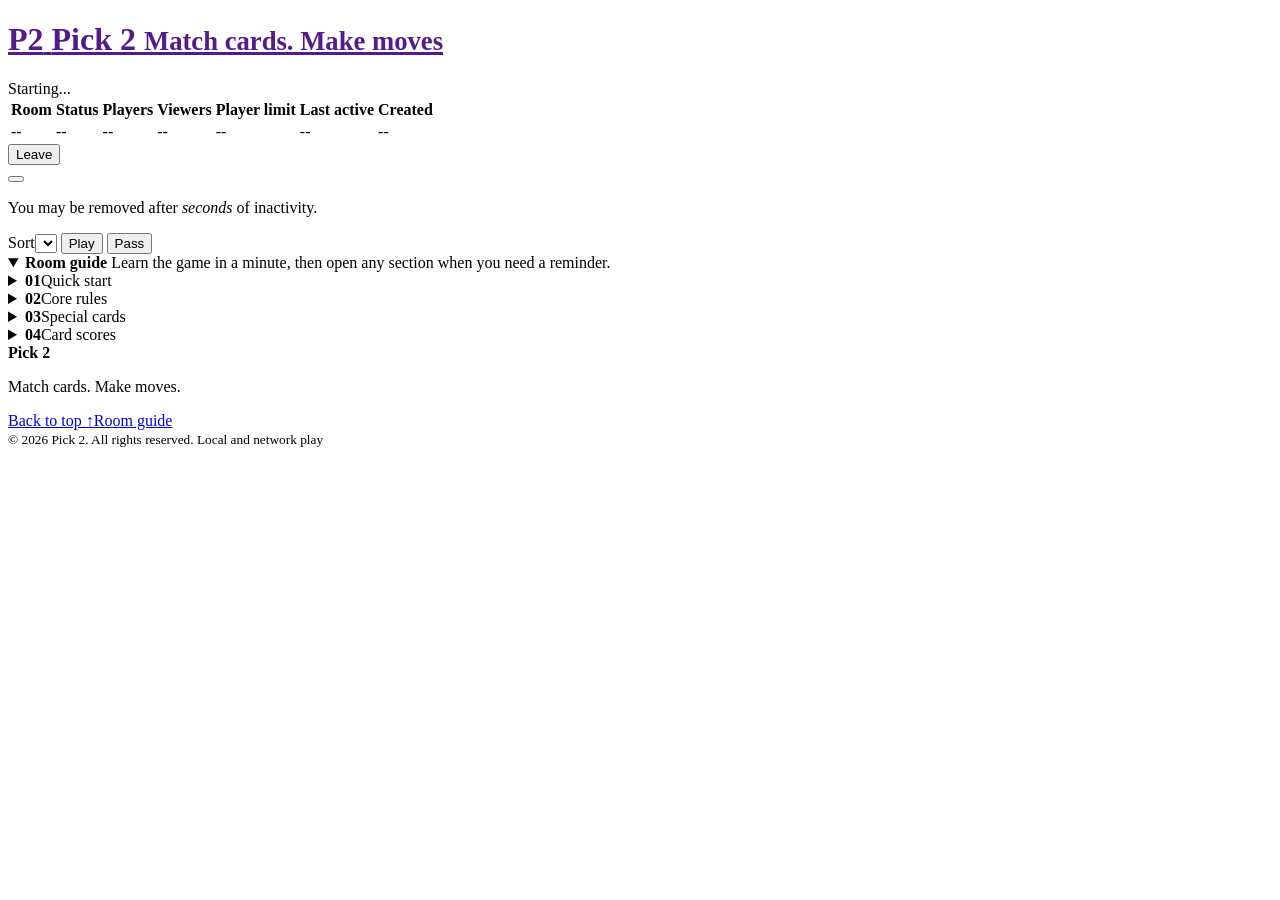
==== room.html @ 9e1d2f8a "The room page was pointing the shared template loader at the wrong directory - fixed" ====
<!doctype html>
<html lang="en">
<head>
    <meta charset="utf-8">
    <meta name="viewport" content="width=device-width, initial-scale=1, viewport-fit=cover">

    <title>Pick 2 Game</title>

    <meta name="description" content="Play Pick 2 in a Local or shared Network game.">
    <meta name="robots" content="noindex, follow">
    <meta name="pick-2-shared-root" content="./ui/">
    <meta name="pick-2-server-origin" content="">

    <link rel="stylesheet" href="ui/styles/base.css">
    <link rel="stylesheet" href="ui/styles/table.css">
    <link rel="stylesheet" href="ui/styles/room.css">
    <link rel="stylesheet" href="ui/styles/playing-card.css">
    <link rel="stylesheet" href="ui/styles/overlays.css">
</head>
<body data-page="room">
<main class="site-shell">
    <header id="app-header">
        <h1>
            <a id="app-home-link" href="" aria-label="Pick 2 Home">
                <span class="brand-mark">P2</span>
                <span class="brand-copy">
                    Pick 2
                    <small>Match cards. Make moves</small>
                </span>
            </a>
        </h1>
        <aside id="connection-status" data-status="connecting" aria-live="polite">
            <span id="connection-status-label">Starting...</span>
        </aside>
    </header>

    <section id="room-view" aria-label="Room">
        <header id="room-header">
            <div class="table-container">
                <table id="info-table">
                    <thead>
                    <tr>
                        <th scope="col">Room</th>
                        <th scope="col">Status</th>
                        <th scope="col">Players</th>
                        <th scope="col">Viewers</th>
                        <th scope="col">Player limit</th>
                        <th scope="col">Last active</th>
                        <th scope="col">Created</th>
                    </tr>
                    </thead>
                    <tbody id="info-table-body">
                    <tr class="placeholder-row" aria-label="Room details loading">
                        <td>--</td><td>--</td><td>--</td><td>--</td><td>--</td><td>--</td><td>--</td>
                    </tr>
                    </tbody>
                </table>
            </div>
            <nav id="room-actions" aria-label="Room controls">
                <button id="leave-button">Leave</button>
                <button id="join-button" hidden>Join</button>
                <button id="invite-button" hidden>Invite</button>
            </nav>
        </header>
        <article id="play-area" aria-label="Room table" data-status="waiting" data-is-player-view="false">
            <div id="opponent-list" role="list" aria-label="Other players"></div>
            <div class="playing-card-area" id="discard-pile" title="Discard pile" data-is-drag-over="false"></div>
            <div id="player-area" data-is-turn-owner="false" data-is-winner="false">
                <header id="player-summary" aria-live="polite" aria-atomic="true">
                    <span id="player-status"></span>
                    <span data-card-count="0"></span>
                </header>
                <div class="playing-card-area" id="player-hand" title="Your cards">
                    <button id="card-draw-button" aria-label="Draw card"><span data-draw-allowance="0"></span></button>
                </div>
                <p id="player-idle-warning">You may be removed after <em data-idle-seconds="30">seconds</em> of inactivity.</p>
                <footer role="group" id="player-actions">
                    <label id="card-sort-control"><span>Sort</span><select id="card-sort-key-select"></select></label>
                    <button id="play-button">Play</button>
                    <button id="turn-pass-button">Pass</button>
                </footer>
            </div>
        </article>
    </section>

    <details id="guide-section" open>
        <summary id="guide-header">
            <b>Room guide</b>
            <span>Learn the game in a minute, then open any section when you need a reminder.</span>
        </summary>
        <div>
            <details>
                <summary><b>01</b><span>Quick start</span></summary>
                <div>
                    <article><b>Open a game</b><span>Create a Local game or view an available Network game.</span></article>
                    <article><b>Play the game</b><span>Select <em>Play</em>. Everyone receives seven cards.</span></article>
                    <article><b>Take your turn</b><span>Drag a card to the discard pile, draw when needed, or pass after drawing.</span></article>
                    <article><b>Use your cards</b><span>Select a card to flip it. Sort your hand locally until you move.</span></article>
                </div>
            </details>
            <details>
                <summary><b>02</b><span>Core rules</span></summary>
                <div>
                    <article><b>Match the discard</b><span>Play the same suit or value as the top discard. Wild cards play at any time.</span></article>
                    <article><b>Draw and pass</b><span>Draw your allowed cards. You may still play afterward; otherwise select <em>Pass</em>.</span></article>
                    <article><b>Finish the game</b><span>Play your final card, or the seven of hearts, to end the game.</span></article>
                    <article><b>Lowest score wins</b><span>The player with the lowest remaining hand score wins.</span></article>
                </div>
            </details>
            <details>
                <summary><b>03</b><span>Special cards</span></summary>
                <div>
                    <article><b>Eight</b><span>Skips the next player.</span><div class="playing-card-area" id="eights"></div></article>
                    <article><b>Jack</b><span>Reverses direction with three or more players.</span><div class="playing-card-area" id="jacks"></div></article>
                    <article><b>Ace</b><span>Choose the next suit. The ace of spades is the exception.</span><div class="playing-card-area" id="aces-except-spades"></div></article>
                    <article><b>Two</b><span>Stacks or adds a two-card draw penalty.</span><div class="playing-card-area" id="twos"></div></article>
                    <article><b>Joker</b><span>Stacks or adds a four-card draw penalty.</span><div class="playing-card-area" id="jokers"></div></article>
                    <article><b>Ace of spades</b><span>Plays on any card and blocks a draw penalty.</span><div class="playing-card-area" id="ace-of-spades"></div></article>
                    <article><b>Seven of hearts</b><span>Ends the game immediately and triggers scoring.</span><div class="playing-card-area" id="seven-of-hearts"></div></article>
                </div>
            </details>
            <details>
                <summary><b>04</b><span>Card scores</span></summary>
                <div id="scores-tables">
                    <table>
                        <thead><tr><th scope="col">Cards</th><th scope="col">Points</th></tr></thead>
                        <tbody>
                        <tr><td>3–10, except seven of hearts</td><td>Face value</td></tr>
                        <tr><td>Jack</td><td data-card-value="j" data-card-suit="clubs">11</td></tr>
                        <tr><td>Queen</td><td data-card-value="q" data-card-suit="clubs">12</td></tr>
                        <tr><td>King</td><td data-card-value="k" data-card-suit="clubs">13</td></tr>
                        <tr><td>Ace, except spades</td><td data-card-value="a" data-card-suit="hearts">14</td></tr>
                        </tbody>
                    </table>
                    <table>
                        <thead><tr><th scope="col">Cards</th><th scope="col">Points</th></tr></thead>
                        <tbody>
                        <tr><td>Two</td><td data-card-value="2" data-card-suit="clubs">20</td></tr>
                        <tr><td>Seven of hearts</td><td data-card-value="7" data-card-suit="hearts">30</td></tr>
                        <tr><td>Joker</td><td data-card-value="joker" data-card-suit="red">40</td></tr>
                        <tr><td>Ace of spades</td><td data-card-value="a" data-card-suit="spades">50</td></tr>
                        </tbody>
                    </table>
                </div>
            </details>
        </div>
    </details>

    <footer id="app-footer">
        <div id="app-footer-brand">
            <strong>Pick 2</strong>
            <p>Match cards. Make moves.</p>
        </div>
        <nav id="app-footer-navigation" aria-label="Footer navigation">
            <a href="#app-header">Back to top ↑</a><a href="#guide-section">Room guide</a>
        </nav>
        <small id="app-footer-note">
            <span>© <time id="copyright-year" datetime="2026">2026</time> Pick 2. All rights reserved.</span>
            <span>Local and network play</span>
        </small>
    </footer>
</main>

<!-- dialogs -->

<aside id="alert-dialog" class="dialog-overlay" data-status="info" aria-labelledby="alert-title" aria-describedby="alert-message" hidden>
    <div class="dialog-panel">
        <header>
            <i id="alert-icon" data-icon="info" aria-hidden="true"></i>
            <h1 id="alert-title"></h1>
        </header>
        <section id="alert-message"></section>
        <button id="alert-ok-button">OK</button>
    </div>
</aside>

<aside id="countdown-dialog" class="dialog-overlay" aria-labelledby="countdown-title" aria-describedby="countdown-description" hidden>
    <div class="dialog-panel">
        <header>
            <h1 id="countdown-title">Get ready</h1>
            <p id="countdown-description">Game Starting...</p>
        </header>
        <section id="countdown-value" aria-live="polite">5</section>
        <button id="countdown-ok-button">OK</button>
    </div>
</aside>

<aside id="suit-selection-dialog" class="dialog-overlay"  aria-labelledby="suit-selection-title" aria-describedby="suit-selection-description" hidden>
    <div class="dialog-panel">
        <header>
            <h1 id="suit-selection-title">Choose Suit</h1>
            <p id="suit-selection-description">Select and submit the next active suit.</p>
            <p>Cannot recall your cards? <span>Press the timeout button</span>.</p>
        </header>
        <section id="suit-selection-panel"  aria-label="Suit">
            <label data-suit="hearts"><input name="suit" type="radio" value="hearts" aria-label="Hearts"><span aria-hidden="true">♥</span></label>
            <label data-suit="diamonds"><input name="suit" type="radio" value="diamonds" aria-label="Diamonds"><span aria-hidden="true">♦</span></label>
            <label data-suit="clubs"><input name="suit" type="radio" value="clubs" aria-label="Clubs"><span aria-hidden="true">♣</span></label>
            <label data-suit="spades"><input name="suit" type="radio" value="spades" aria-label="Spades"><span aria-hidden="true">♠</span></label>
        </section>
        <footer>
            <button id="suit-selection-timeout-button">timeout</button>
            <button id="suit-selection-submit-button">Submit</button>
        </footer>
    </div>
</aside>

<aside id="results-dialog" class="dialog-overlay" aria-labelledby="results-message" hidden>
    <div class="dialog-panel dialog-panel-large">
        <header>
            <h1 id="results-message">Message</h1>
        </header>
        <section id="message-output">
            <p>Statistics for this game</p>
            <div id="stats-panel">
                <table id="player-stats-table">
                    <thead><tr><th scope="col">Player</th><th scope="col">Score</th><th scope="col">Cards</th><th scope="col">Status</th></tr></thead>
                    <tbody id="player-stats-body"></tbody>
                </table>
            </div>
            <div id="selected-player-hand" class="playing-card-area"></div>
        </section>
        <button id="results-dismiss-button">dismiss</button>
    </div>
</aside>

<script type="module" src="main.js"></script>
</body>
</html>
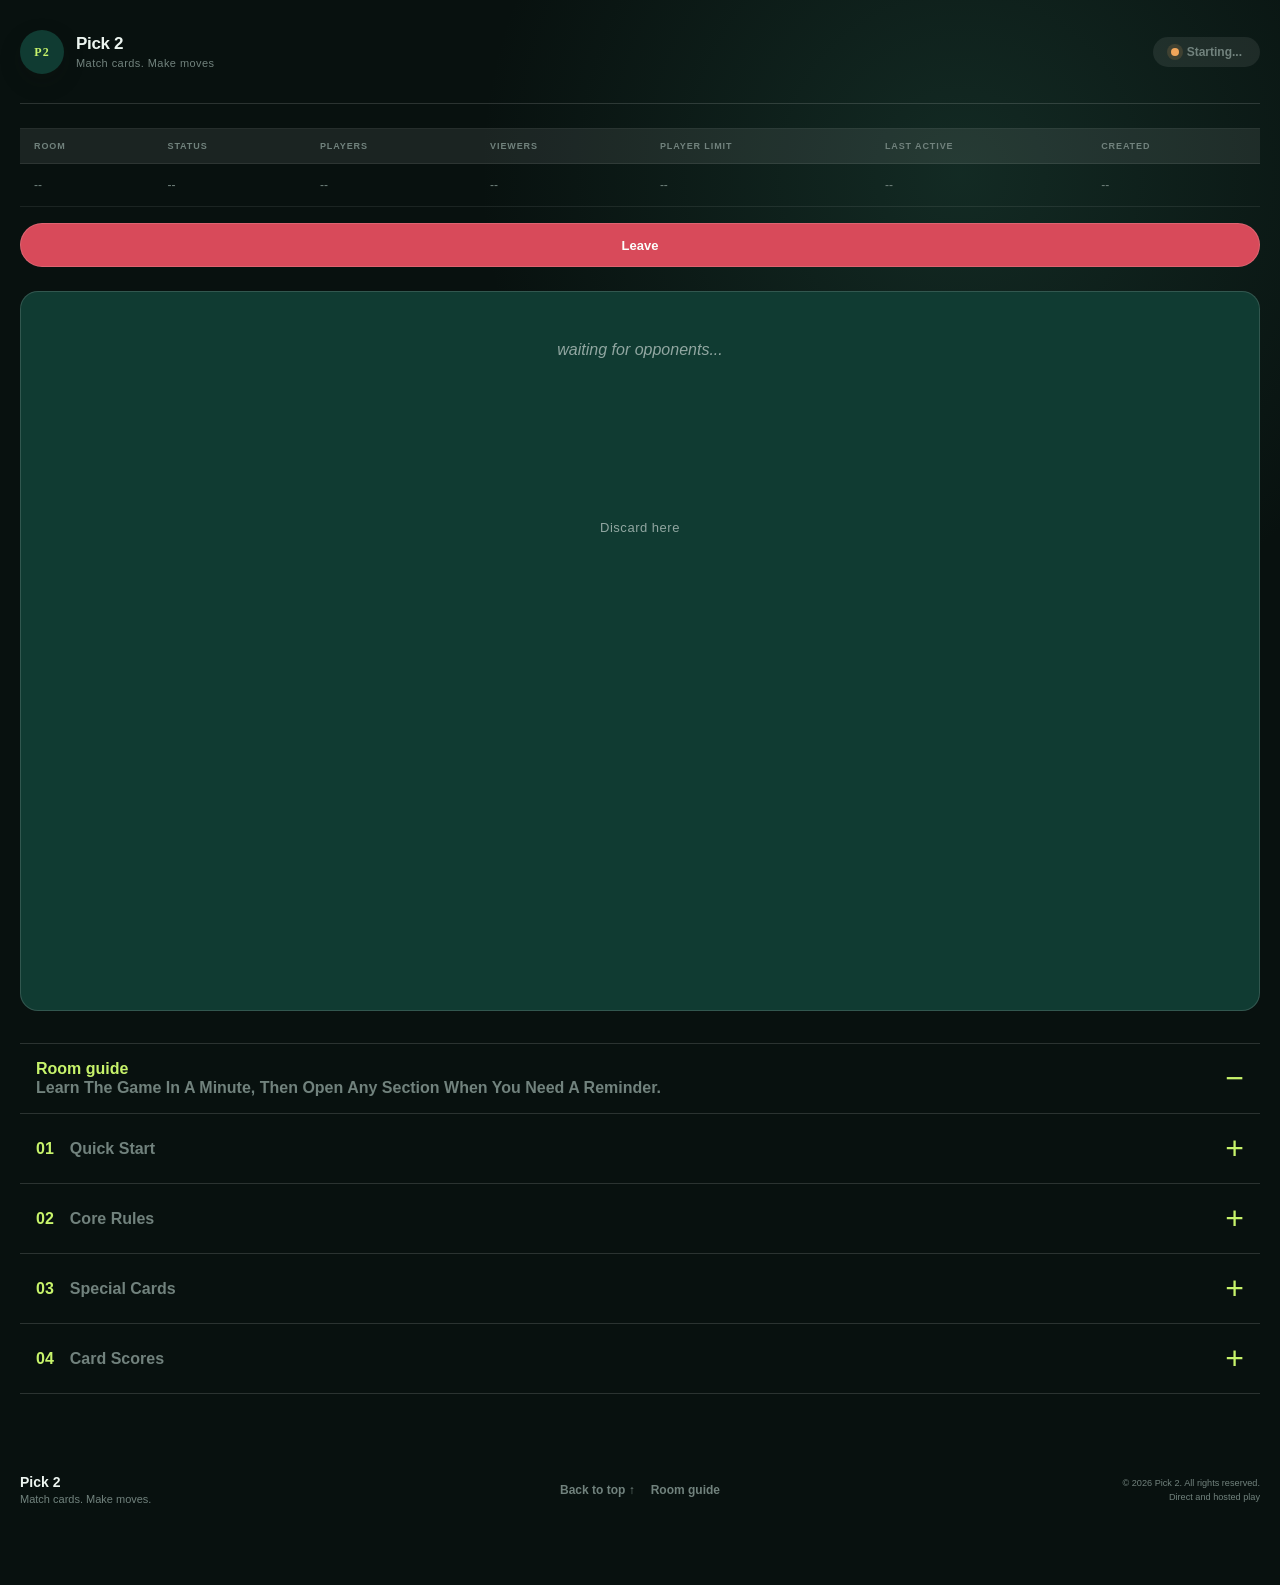
==== commit 20b775b0: "Renamed the mode contract consistently" ====
--- a/room.html
+++ b/room.html
@@ -6,9 +6,10 @@
 
     <title>Pick 2 Game</title>
 
-    <meta name="description" content="Play Pick 2 in a Local or shared Network game.">
+    <meta name="description" content="Play Pick 2 in a Direct or shared Hosted game.">
     <meta name="robots" content="noindex, follow">
     <meta name="pick-2-shared-root" content="./ui/">
+    <!-- Set to the separate Hosted server origin for GitHub Pages deployments; empty uses this page's origin. -->
     <meta name="pick-2-server-origin" content="">
 
     <link rel="stylesheet" href="ui/styles/base.css">
@@ -57,9 +58,9 @@
                 </table>
             </div>
             <nav id="room-actions" aria-label="Room controls">
-                <button id="leave-button">Leave</button>
-                <button id="join-button" hidden>Join</button>
-                <button id="invite-button" hidden>Invite</button>
+                <button id="leave-button" type="button">Leave</button>
+                <button id="join-button" type="button" hidden>Join</button>
+                <button id="invite-button" type="button" hidden>Invite</button>
             </nav>
         </header>
         <article id="play-area" aria-label="Room table" data-status="waiting" data-is-player-view="false">
@@ -92,7 +93,7 @@
             <details>
                 <summary><b>01</b><span>Quick start</span></summary>
                 <div>
-                    <article><b>Open a game</b><span>Create a Local game or view an available Network game.</span></article>
+                    <article><b>Open a game</b><span>Create a Direct game or view an available Hosted game.</span></article>
                     <article><b>Play the game</b><span>Select <em>Play</em>. Everyone receives seven cards.</span></article>
                     <article><b>Take your turn</b><span>Drag a card to the discard pile, draw when needed, or pass after drawing.</span></article>
                     <article><b>Use your cards</b><span>Select a card to flip it. Sort your hand locally until you move.</span></article>
@@ -156,7 +157,7 @@
         </nav>
         <small id="app-footer-note">
             <span>© <time id="copyright-year" datetime="2026">2026</time> Pick 2. All rights reserved.</span>
-            <span>Local and network play</span>
+            <span>Direct and hosted play</span>
         </small>
     </footer>
 </main>
@@ -166,7 +167,7 @@
 <aside id="alert-dialog" class="dialog-overlay" data-status="info" aria-labelledby="alert-title" aria-describedby="alert-message" hidden>
     <div class="dialog-panel">
         <header>
-            <i id="alert-icon" data-icon="info" aria-hidden="true"></i>
+            <span id="alert-icon" data-icon="info" aria-hidden="true"></span>
             <h1 id="alert-title"></h1>
         </header>
         <section id="alert-message"></section>
--- a/ui/styles/base.css
+++ b/ui/styles/base.css
@@ -0,0 +1,309 @@
+/* Shared design tokens, document structure, and interface foundations. */
+
+:root {
+    color-scheme: dark;
+
+    --container-spacing: 1rem;
+    --control-padding: .5rem 1rem;
+    --container-radius: 1rem;
+
+    --black: #08110f;
+    --gray: #71827d;
+    --dark-green: #103b32;
+    --red: #d84a5a;
+    --green: #2f8f70;
+    --light-green: #c7f36b;
+    --peach: #edbb99;
+    --blue: dodgerblue;
+    --orange: #f2a65a;
+    --ink: #ecf5f0;
+    --white: #fbfffd;
+    --cyan: #5de3df;
+    --gold: gold;
+
+    --line: rgba(255, 255, 255, .14);
+    --shadow: 0 26px 70px rgba(0, 0, 0, .32);
+    --shadow-black: 0 .35rem 1rem rgba(0, 0, 0, .22);
+}
+
+* {
+    box-sizing: border-box;
+}
+
+html {
+    min-height: 100%;
+    scroll-behavior: smooth;
+}
+
+body {
+    --body-font: Inter, ui-sans-serif, -apple-system, BlinkMacSystemFont, "Segoe UI", sans-serif;
+    --display-font: Georgia, "Times New Roman", serif;
+
+    min-height: 100vh;
+    margin: 0;
+    background:
+        radial-gradient(circle at 75% 11%, rgba(47, 108, 89, .28), transparent 30rem),
+        var(--black);
+    color: var(--ink);
+    font-family: var(--body-font);
+    font-size: 1rem;
+    font-style: normal;
+    font-weight: 400;
+    line-height: normal;
+    letter-spacing: normal;
+    text-align: start;
+    text-decoration: none;
+    text-transform: none;
+    text-wrap: wrap;
+    white-space: normal;
+    -webkit-font-smoothing: antialiased;
+}
+
+button,
+input,
+select {
+    font: inherit;
+    color: inherit;
+}
+
+button,
+label,
+select {
+    touch-action: manipulation;
+}
+
+button:disabled,
+select:disabled {
+    cursor: not-allowed;
+}
+
+.toggle-switch,
+button {
+    min-height: var(--button-min-height, 44px);
+    padding: var(--button-padding, var(--control-padding));
+    border: var(--button-border, 1px solid var(--line));
+    border-radius: var(--button-radius, 999px);
+    background: var(--button-background, var(--dark-green));
+    color: var(--button-color, var(--white));
+    font-weight: var(--button-weight, 600);
+    cursor: pointer;
+    transition:
+        background .2s ease,
+        transform var(--button-transform-duration, .1s) ease;
+}
+
+button:active {
+    transform: scale(.97);
+}
+
+a {
+    color: inherit;
+    text-decoration: none;
+}
+
+[hidden] {
+    display: none !important;
+}
+
+:where(a, button, input, select, summary, [tabindex], .toggle-switch):focus-visible {
+    outline: 3px solid var(--light-green);
+    outline-offset: 3px;
+}
+
+.site-shell {
+    width: calc(100% - 24px);
+    margin: 0 auto;
+}
+
+#app-header {
+    min-height: 86px;
+    display: grid;
+    grid-template-columns: 1fr auto;
+    align-items: center;
+    gap: 24px;
+    border-bottom: 1px solid var(--line);
+}
+
+.brand-copy,
+summary > span:first-child {
+    font-size: 17px;
+    letter-spacing: -.02em;
+}
+
+#app-header > h1 {
+    margin: 0;
+}
+
+#app-home-link {
+    display: grid;
+    grid-template-columns: auto 1fr;
+    align-items: center;
+    gap: 12px;
+}
+
+.brand-mark,
+.hero h2,
+.panel-header h2,
+.step,
+.empty-state-mark,
+.dialog-panel > header > h1,
+#alert-icon {
+    font-family: var(--display-font);
+}
+
+.brand-mark {
+    width: 44px;
+    height: 44px;
+    display: grid;
+    place-items: center;
+    border-radius: 50%;
+    background: var(--dark-green);
+    color: var(--light-green);
+    font-size: 12px;
+    font-weight: 700;
+    line-height: 1;
+    letter-spacing: .08em;
+    box-shadow: 0 8px 22px rgba(23, 23, 19, .18);
+}
+
+.brand-copy,
+.brand-copy small {
+    display: block;
+}
+
+.brand-copy {
+    font-weight: 700;
+}
+
+.brand-copy small {
+    display: none;
+    margin-top: 3px;
+    color: var(--gray);
+    font-weight: 500;
+    letter-spacing: .04em;
+}
+
+.eyebrow,
+.section-kicker,
+#field-group label > span,
+.control-label {
+    font-weight: 800;
+    font-size: 10px;
+    text-transform: uppercase;
+}
+
+#connection-status,
+#status-filter,
+#app-footer-navigation a {
+    font-size: 12px;
+}
+
+.brand-copy small,
+#player-idle-warning,
+#app-footer {
+    font-size: 11px;
+}
+
+#app-footer {
+    min-height: 106px;
+    display: grid;
+    grid-template-columns: 1fr;
+    align-items: center;
+    gap: 16px;
+    padding: 5rem 0;
+    border-top: 1px solid var(--line);
+    color: var(--gray);
+    text-align: center;
+}
+
+#app-footer-brand strong,
+#app-footer-brand p {
+    display: block;
+    margin: 0;
+}
+
+#app-footer-brand strong {
+    margin-bottom: 3px;
+    color: var(--ink);
+    font-size: 14px;
+}
+
+#app-footer-navigation {
+    display: grid;
+    grid-auto-flow: column;
+    grid-auto-columns: max-content;
+    justify-self: center;
+    gap: 16px;
+}
+
+#app-footer-navigation a {
+    font-weight: 700;
+}
+
+#app-footer-navigation a:hover {
+    text-decoration: underline;
+}
+
+#app-footer-note {
+    justify-self: center;
+    text-align: center;
+}
+
+#app-footer-note span {
+    display: block;
+}
+
+#app-footer-note span + span {
+    margin-top: 4px;
+}
+
+.visually-hidden {
+    position: absolute !important;
+    width: 1px !important;
+    height: 1px !important;
+    padding: 0 !important;
+    margin: -1px !important;
+    overflow: hidden !important;
+    clip: rect(0, 0, 0, 0) !important;
+    white-space: nowrap !important;
+    border: 0 !important;
+}
+
+@media (min-width: 721px) {
+    .site-shell {
+        width: min(1240px, calc(100% - 40px));
+    }
+
+    #app-header {
+        min-height: 104px;
+    }
+
+    .brand-copy small {
+        display: block;
+    }
+
+    #app-footer {
+        grid-template-columns: 1fr auto 1fr;
+        gap: 24px;
+        text-align: start;
+    }
+
+    #app-footer-note {
+        justify-self: end;
+        text-align: right;
+    }
+}
+
+@media (prefers-reduced-motion: reduce) {
+    html {
+        scroll-behavior: auto;
+    }
+
+    *,
+    *::before,
+    *::after {
+        animation-duration: .01ms !important;
+        animation-iteration-count: 1 !important;
+        transition-duration: .01ms !important;
+    }
+}
--- a/ui/styles/table.css
+++ b/ui/styles/table.css
@@ -0,0 +1,137 @@
+/* Shared table foundations and data presentation. */
+
+.table-container {
+    overflow-x: auto;
+    border-top: 1px solid color-mix(in srgb, var(--white) 12%, transparent);
+}
+
+table {
+    --table-heading-padding: var(--container-spacing);
+    --table-cell-padding: var(--container-spacing);
+    --table-border: none;
+    --table-font-size: 12px;
+
+    width: 100%;
+    border: var(--table-border);
+    border-collapse: collapse;
+    font-size: var(--table-font-size);
+}
+
+thead {
+    background: color-mix(in srgb, var(--white) 8%, transparent);
+}
+
+th {
+    padding: var(--table-heading-padding);
+    color: var(--gray);
+    font-size: 9px;
+    font-weight: 800;
+    letter-spacing: .1em;
+    text-align: left;
+    text-transform: uppercase;
+    text-wrap: nowrap;
+}
+
+tr {
+    border-bottom: 1px solid color-mix(in srgb, var(--white) 8%, transparent);
+    transition:
+            background-color .2s ease,
+            color .2s ease;
+}
+
+td {
+    padding: var(--table-cell-padding);
+    font-weight: 500;
+    text-wrap: nowrap;
+}
+
+table:has(> tbody:empty)::after {
+    content: "no entries";
+    display: table-caption;
+    caption-side: bottom;
+    padding: var(--table-cell-padding);
+    color: var(--gray);
+    font-size: small;
+    font-style: italic;
+}
+
+tbody tr[tabindex] {
+    cursor: pointer;
+}
+
+tbody tr:is(:hover, :focus-visible) {
+    background: color-mix(in srgb, var(--cyan) 12%, transparent);
+}
+
+tbody tr:focus-visible {
+    outline-offset: -3px;
+}
+
+tbody tr[data-is-selected="true"] {
+    color: var(--cyan);
+}
+
+td:empty::before {
+    content: "--";
+    display: inline-block;
+    font-style: italic;
+}
+
+td::before {
+    transition: content .2s ease-in-out;
+}
+
+td[data-room-name]::before {
+    content: attr(data-room-name);
+}
+
+td[data-status]::before {
+    content: attr(data-status);
+}
+
+td[data-status] > .status-indicator {
+    display: inline-block;
+    width: .8rem;
+    height: .8rem;
+    margin-left: var(--container-spacing);
+    border-radius: var(--container-radius);
+    vertical-align: middle;
+    background: var(--gray);
+    transition: background .2s ease-in-out;
+}
+
+td[data-status="waiting"] > .status-indicator {
+    background: var(--orange);
+}
+
+td[data-status="playing"] > .status-indicator {
+    background: var(--green);
+}
+
+td[data-status="finished"] > .status-indicator {
+    background: var(--gold);
+}
+
+td[data-status="error"] > .status-indicator {
+    background: var(--red);
+}
+
+td[data-player-count]::before {
+    content: attr(data-player-count);
+}
+
+td[data-viewer-count]::before {
+    content: attr(data-viewer-count);
+}
+
+td[data-player-limit]::before {
+    content: attr(data-player-limit);
+}
+
+td[data-last-active-at]::before {
+    content: attr(data-last-active-at);
+}
+
+td[data-created-at]::before {
+    content: attr(data-created-at);
+}
--- a/ui/styles/room.css
+++ b/ui/styles/room.css
@@ -0,0 +1,460 @@
+/* styles for the game index page */
+
+#connection-status {
+    display: grid;
+    grid-template-columns: auto 1fr;
+    align-items: center;
+    gap: 8px;
+    padding: 8px 18px;
+    border-radius: 999px;
+    background: color-mix(in srgb, var(--white) 8%, transparent);
+    font-weight: 600;
+    color: var(--gray);
+}
+
+#connection-status::before {
+    content: "";
+    width: 8px;
+    height: 8px;
+    border-radius: 50%;
+    background: var(--green);
+    box-shadow: 0 0 0 4px color-mix(in srgb, var(--green) 15%, transparent);
+}
+
+#connection-status[data-status="connecting"]::before {
+    background: var(--orange);
+    box-shadow: 0 0 0 4px color-mix(in srgb, var(--orange) 15%, transparent);
+}
+
+#connection-status[data-status="error"]::before {
+    background: var(--red);
+    box-shadow: 0 0 0 4px color-mix(in srgb, var(--red) 15%, transparent);
+}
+
+/* ----- main game view ----- */
+#room-view {
+    display: grid;
+    grid-template-columns: 1fr;
+    gap: 24px;
+    padding: 24px 0 32px;
+}
+
+/* ----- game header with table and actions ----- */
+#room-header {
+    display: grid;
+    gap: 1rem;
+}
+
+#info-table {
+    --table-heading-padding: 12px 14px;
+    --table-cell-padding: 14px;
+
+    min-width: 660px;
+}
+
+#info-table .placeholder-row td {
+    color: var(--gray);
+    font-weight: 400;
+}
+
+#room-actions {
+    --button-padding: 0 24px;
+    --button-background: var(--red);
+
+    display: grid;
+    grid-template-columns: repeat(auto-fit, minmax(80px, 1fr));
+    gap: 8px;
+    align-self: center;
+}
+
+#room-actions button {
+    font-size: 13px;
+    white-space: nowrap;
+}
+
+#join-button {
+    --button-background: var(--green);
+}
+
+#invite-button {
+    --button-background: var(--light-green);
+    --button-color: var(--black);
+    --button-border: 1px solid var(--dark-green);
+}
+
+/* ----- play area ----- */
+
+#play-area {
+    --light-green: lime;
+    display: grid;
+    grid-template-rows: 0.3fr 0.7fr 1fr;
+    padding: 5px;
+    border: 1px solid var(--line);
+    border-radius: 18px;
+    background: var(--dark-green);
+    min-height: 80vh;
+    color: color-mix(in srgb, var(--white) 55%, transparent);
+    text-wrap: nowrap;
+    overflow: hidden;
+    position: relative;
+}
+
+#play-area[data-is-player-view="false"] > #player-area,
+#play-area:is([data-status="waiting"],[data-status="finished"]) #turn-pass-button,
+#play-area:not([data-status="waiting"],[data-status="finished"]) #play-button {
+    display: none;
+    pointer-events: none;
+}
+
+#play-area > #player-area,
+#play-area > #opponent-list > .opponent {
+    background: color-mix(in srgb, var(--white) 4%, transparent);
+    border: 2px solid;
+}
+
+#play-area[data-status="finished"] [data-is-winner="true"]{
+    color: var(--gold);
+}
+
+#play-area[data-status="playing"] [data-is-turn-owner="true"] {
+    animation: turn-owner-border-strobe 1.2s ease-in-out infinite;
+}
+
+@media (prefers-reduced-motion: reduce) {
+    #play-area[data-status="playing"] [data-is-turn-owner="true"]  {
+        animation: none;
+    }
+}
+
+@keyframes turn-owner-border-strobe {
+    0%, 100% {
+        color: var(--light-green);
+    }
+
+    50% {
+        color: var(--line);
+    }
+}
+
+/* ----- play area - opponents ----- */
+
+#opponent-list {
+    container-type: size;
+
+    display: grid;
+    grid-auto-flow: column;
+    grid-auto-columns: max-content;
+    justify-content: center;
+    align-items: stretch;
+    gap: var(--container-spacing);
+
+    width: 100%;
+    max-width: 100%;
+    min-width: 0;
+    overflow-x: auto;
+    overflow-y: hidden;
+}
+
+#opponent-list:empty {
+    place-items: center;
+}
+
+#opponent-list:empty::before {
+    content: "waiting for opponents...";
+    font-style: italic;
+}
+
+.opponent {
+    --opponent-height: 100cqh;
+    --opponent-width: calc(var(--opponent-height) * .72);
+    --opponent-skin: var(--peach);
+
+    border-radius: calc(var(--container-radius) / 2);
+    border-bottom-color: transparent;
+
+    height: var(--opponent-height);
+    width: var(--opponent-width);
+
+    align-self: stretch;
+    position: relative;
+
+    display: grid;
+    grid-template-rows: auto minmax(0, 1fr);
+
+    overflow: hidden;
+    user-select: none;
+}
+
+.opponent::before {
+    content: attr(data-player-name);
+
+    display: block;
+    padding: .5rem;
+    overflow: hidden;
+    white-space: nowrap;
+    text-overflow: ellipsis;
+
+    text-align: center;
+    font-size: calc(var(--opponent-height) / 11);
+    font-weight: 700;
+    line-height: 1.1;
+}
+
+.opponent[data-is-winner="true"]::before {
+    content: "🏆 " attr(data-player-name);
+}
+
+.opponent[data-card-count="0"]::after {
+    display: none;
+}
+
+.opponent::after {
+    content: attr(data-card-count);
+
+    position: absolute;
+    left: 50%;
+    bottom: 0;
+    z-index: 4;
+
+    transform: translateX(-50%);
+
+    min-width: calc(var(--opponent-width) * .38);
+    height: calc(var(--opponent-height) * .20);
+    border: 2px solid var(--black);
+    background: var(--red);
+    color: var(--white);
+
+    box-shadow: var(--shadow-black);
+
+    display: grid;
+    place-items: center;
+
+    font-size: calc(var(--opponent-height) / 6);
+    font-weight: 800;
+    line-height: 1;
+    border-radius: 5px;
+}
+
+.opponent > div {
+    position: relative;
+    min-height: 0;
+    display: grid;
+    grid-template-rows: 40% 50%;
+    place-items: center;
+}
+
+.opponent > div::before,
+.opponent > div::after {
+    content: "";
+    display: block;
+    background: var(--opponent-skin);
+}
+
+.opponent > div::before {
+    width: 50%;
+    aspect-ratio: 1;
+    border-radius: 50%;
+    margin: 0 auto;
+}
+
+.opponent > div::after {
+    border-radius: 50% 50% 0 0;
+    width: 100%;
+    height: 100%;
+}
+
+/* ----- play area - local player elements ----- */
+#player-area {
+    display: grid;
+    grid-template-rows: auto 1fr auto auto;
+    overflow: hidden;
+    border-radius: var(--container-radius);
+    box-shadow: var(--shadow-black);
+}
+
+[data-status="finished"] > #player-area[data-is-winner="false"] #player-status::before {
+    content: "😂 You Lost!";
+}
+
+[data-status="finished"] > #player-area[data-is-winner="true"] #player-status::before {
+    content: "🏆 You Won!";
+}
+
+#player-status::before {
+    content: "Your hand";
+}
+
+#player-area[data-is-turn-owner="true"] #player-status::before {
+    content: "Your Turn";
+}
+
+#player-summary {
+    display: grid;
+    grid-template-columns: 1fr auto;
+    align-items: center;
+    font-weight: 600;
+    font-size: 14px;
+    padding: 1px 1rem 0;
+}
+
+#player-summary > [data-card-count]::before {
+    content: "card count: " attr(data-card-count);
+}
+
+#player-idle-warning {
+    text-align: center;
+    text-wrap: wrap;
+    margin: 0;
+}
+
+[data-idle-seconds] {
+    font-style: normal;
+    font-weight: 700;
+}
+
+[data-idle-seconds]::before {
+    content: attr(data-idle-seconds) " ";
+}
+
+#player-actions {
+    --button-padding: 1rem;
+    --button-border: 1px solid var(--dark-green);
+    --button-background: var(--green);
+
+    display: grid;
+    grid-template-columns: repeat(auto-fit, minmax(100px, 1fr));
+    gap: 1rem;
+    padding: 2px 0;
+}
+
+#card-sort-control {
+    padding: var(--button-padding);
+    border: var(--button-border);
+    border-radius: var(--button-radius, 999px);
+    background: var(--button-background);
+    color: var(--white);
+    font-weight: 600;
+    cursor: pointer;
+    transition: background .2s, transform .1s;
+    text-align: center;
+    display: grid;
+    grid-template-columns: auto 1fr;
+    align-items: center;
+    gap: 6px;
+}
+
+#card-sort-control > span {
+    letter-spacing: .04em;
+}
+
+#card-sort-key-select {
+    border: 0;
+    background: transparent;
+    cursor: pointer;
+}
+
+#card-sort-control:has(select:focus-visible) {
+    outline: 3px solid var(--light-green);
+    outline-offset: 3px;
+}
+
+#card-sort-control select:focus-visible {
+    outline: 0;
+}
+
+#turn-pass-button {
+    opacity: .5;
+    cursor: not-allowed;
+}
+
+#turn-pass-button:enabled {
+    opacity: 1;
+    cursor: pointer;
+}
+
+/* ----- game guide (matching home page style) ----- */
+summary::-webkit-details-marker {
+    display: none;
+}
+
+summary#guide-header > b {
+    grid-area: header;
+}
+
+summary#guide-header > span {
+    grid-area: footer;
+}
+
+summary#guide-header:after {
+    grid-area: aside;
+}
+
+summary#guide-header {
+    gap:0;
+    grid-template-areas: "header aside" "footer aside";
+}
+
+details[open] > summary::after {
+    content: "\2212";
+}
+
+details[open]:not(#guide-section) > summary,
+summary:hover {
+    background: var(--line);
+}
+
+summary::after {
+    content: "+";
+    font-size: 2rem;
+    text-align: right;
+    color: var(--light-green);
+}
+
+summary {
+    display: grid;
+    grid-template-columns: auto 1fr auto;
+    gap: 1rem;
+    align-items: center;
+    cursor: pointer;
+    padding: 1rem;
+    border-top: 1px solid var(--line);
+}
+
+summary  > b {
+    color: var(--light-green);
+}
+
+summary > span {
+    color: var(--gray);
+    font-weight:bold;
+    text-transform: capitalize;
+}
+
+summary:not(#guide-header) + div {
+    display: grid;
+    grid-template-columns: 1fr;
+    border: 3px solid var(--black);
+}
+
+summary + div > article {
+    display: grid;
+    border: 3px solid var(--black);
+    padding: 1rem;
+}
+
+article > b + span {
+    color: var(--gray);
+}
+
+#scores-tables table {
+    --table-heading-padding: 8px 12px;
+    --table-cell-padding: 8px 12px;
+    --table-border: 3px solid var(--black);
+    --table-font-size: 13px;
+}
+
+@media (min-width: 721px) {
+    summary:not(#guide-header) + div {
+        grid-template-columns: 1fr 1fr;
+    }
+}
--- a/ui/styles/playing-card.css
+++ b/ui/styles/playing-card.css
@@ -0,0 +1,475 @@
+:root {
+    --card-aspect-ratio: 171 / 241;
+    --card-min-height: 91px;
+    --card-size: 100cqh;
+    --card-gap: calc(var(--container-spacing, 8px) / 2);
+}
+
+/* ========================================
+   CONTAINERS - Horizontal flow, no wrap
+   ======================================== */
+
+.playing-card-area {
+    container-type: size;
+
+    font-size: 0;
+    white-space: nowrap;
+    text-wrap: nowrap;
+    text-align: center;
+
+    overscroll-behavior-inline: contain;
+    scroll-padding-inline: var(--container-spacing);
+    scrollbar-width: none;
+
+    height: 100%;
+    min-height: calc(var(--card-min-height) + var(--card-gap) * 2);
+    padding: var(--card-gap) 0;
+}
+
+.playing-card-area:not(#discard-pile) {
+    overflow: hidden;
+    overflow-x: auto;
+}
+
+.playing-card-area > playing-card,
+.playing-card-area > #card-draw-button {
+    margin: 0 calc(var(--card-gap) / 2);
+}
+
+.playing-card-area > playing-card:first-child,
+.playing-card-area > #card-draw-button:first-child {
+    margin-left: 0;
+}
+
+.playing-card-area > playing-card:last-child,
+.playing-card-area > #card-draw-button:last-child {
+    margin-right: 0;
+}
+
+/* ========================================
+   DISCARD PILE - Special layout override
+   ======================================== */
+
+#discard-pile {
+    --card-gap: 21px;
+
+    position: relative;
+    font-size: inherit;
+    white-space: normal;
+
+    display: grid;
+    place-items: center;
+}
+
+#discard-pile[data-is-drag-over="true"]::before {
+    content: "";
+    position: absolute;
+    left: 50%;
+    transform: translateX(-50%);
+    height: 100%;
+    width: calc(var(--card-min-height) * 2);
+    border: 1px dashed color-mix(in srgb, var(--white) 12%, transparent);
+    border-radius: 1rem;
+}
+
+#discard-pile:empty[data-is-drag-over="true"]::after {
+    content: "\1F44D";
+}
+
+#discard-pile:empty::after {
+    content: "Discard here";
+    font-size: 13px;
+    font-weight: 500;
+    letter-spacing: .04em;
+
+    position: absolute;
+    top: 50%;
+    left: 50%;
+    transform: translate(-50%, -50%);
+}
+
+#discard-pile > playing-card {
+    position: absolute;
+    left: 50%;
+    top: 50%;
+    transform: translate(-50%, -50%) rotate(var(--card-rotation));
+    transform-origin: center center;
+
+    transition:
+            transform .25s cubic-bezier(.34, 1.56, .64, 1),
+            box-shadow .3s ease,
+            opacity .3s ease,
+            background .3s ease;
+}
+
+/* ========================================
+   DRAG IMAGE (Body-level card)
+   ======================================== */
+
+body > playing-card {
+    position: fixed;
+    pointer-events: none;
+    z-index: 9999;
+}
+
+/* ========================================
+   CARDS & DRAW BUTTON - Shared sizing
+   ======================================== */
+
+playing-card,
+#card-draw-button {
+    display: inline-block;
+    text-align: center;
+
+    height: var(--card-size);
+    aspect-ratio: var(--card-aspect-ratio);
+    width: auto;
+
+    --card-height: var(--card-size);
+    --card-width: calc(var(--card-height) * (170 / 240));
+
+    border-radius: calc(var(--card-width) / 10);
+    flex: 0 0 auto;
+    min-height: var(--card-min-height);
+}
+
+/* ========================================
+   DRAG HANDLE
+   ======================================== */
+
+.playing-card-drag-handle {
+    cursor: grab;
+    touch-action: none;
+    user-select: none;
+    position: absolute;
+    z-index: 3;
+    top: 0;
+    left: 50%;
+    transform: translateX(-50%);
+    display: grid;
+    place-items: start center;
+    width: 100%;
+    height: calc(var(--card-height) / 3);
+}
+
+.playing-card-drag-handle::before {
+    content: "";
+    display: block;
+    width: calc(100% / 3);
+    height: .25rem;
+    margin-top: .35rem;
+    border-radius: var(--container-radius);
+    background: currentColor;
+    opacity: .3;
+}
+
+.playing-card-drag-handle:hover::before {
+    opacity: .7;
+}
+
+.playing-card-drag-handle:active {
+    cursor: grabbing;
+}
+
+playing-card[data-is-draggable="false"] > .playing-card-drag-handle {
+    cursor: pointer;
+    touch-action: manipulation;
+}
+
+/* ========================================
+   PLAYING CARD
+   ======================================== */
+
+playing-card {
+    --red: crimson;
+    --symbol: "";
+    --color: var(--black);
+    --card-rotation: 0deg;
+    --corner-font-size: calc(var(--card-width) / 4);
+    --center-symbol-size: calc(var(--card-height) / 1.7);
+    --joker-font-size: calc(var(--card-width) / 7);
+    --joker-size: 73%;
+    --card-back-primary: var(--red);
+    --card-back-secondary: var(--white);
+    --card-back-pattern:
+            repeating-linear-gradient(45deg, var(--card-back-secondary) 0 1px, transparent 1px 10px),
+            repeating-linear-gradient(-45deg, var(--card-back-secondary) 0 1px, transparent 1px 10px),
+            var(--card-back-primary);
+
+    font-family: "Segoe UI", Roboto, system-ui, sans-serif;
+    position: relative;
+    vertical-align: top;
+    background: var(--white); /* Same color as the joker image background */
+    border: 1px solid var(--black);
+    box-shadow: none;
+    color: var(--color);
+
+    user-select: none;
+    cursor: pointer;
+    transition:
+            box-shadow .3s ease,
+            opacity .3s ease,
+            background .3s ease;
+}
+
+playing-card:is([data-is-face-down="true"]) {
+    background: var(--card-back-pattern);
+    background-size: calc(var(--card-width) / 8) calc(var(--card-width) / 8);
+}
+
+#discard-pile > playing-card:last-child {
+    box-shadow: var(--shadow-black);
+}
+
+/* ========================================
+   CARD CENTER - Rank/Suit display
+   ======================================== */
+
+playing-card:hover > .playing-card-center::before {
+    transform: scale(1.05);
+}
+
+playing-card > .playing-card-center {
+    position: absolute;
+    top: 50%;
+    left: 50%;
+    transform: translate(-50%, -50%);
+    pointer-events: none;
+}
+
+playing-card > .playing-card-center::before {
+    content: var(--symbol);
+    font-size: var(--center-symbol-size);
+    line-height: 1;
+    transition: transform .4s ease;
+}
+
+/* ========================================
+   JOKER SPECIAL STYLES
+   ======================================== */
+
+playing-card[data-value="joker"] > .playing-card-center::before {
+    content: "";
+    display: block;
+    width: var(--joker-size);
+    height: var(--joker-size);
+    background-image: url("../images/joker.png");
+    background-size: contain;
+    background-repeat: no-repeat;
+    background-position: center;
+}
+
+playing-card[data-value="joker"] > .playing-card-center {
+    display: grid;
+    place-items: center;
+    width: var(--card-width);
+    height: var(--card-height);
+}
+
+playing-card[data-value="joker"]::before,
+playing-card[data-value="joker"]::after {
+    content: "J\A O\A K\A E\A R";
+    --corner-font-size: var(--joker-font-size);
+    letter-spacing: .05em;
+    line-height: 1.1;
+}
+
+/* ========================================
+   SUIT COLORS
+   ======================================== */
+
+playing-card[data-suit="hearts"],
+playing-card[data-suit="diamonds"],
+playing-card[data-suit="red"] {
+    --color: var(--red);
+}
+
+playing-card[data-suit="clubs"],
+playing-card[data-suit="spades"],
+playing-card[data-suit="black"] {
+    --color: var(--black);
+}
+
+playing-card[data-suit="hearts"] {
+    --symbol: "♥";
+}
+
+playing-card[data-suit="diamonds"] {
+    --symbol: "♦";
+}
+
+playing-card[data-suit="clubs"] {
+    --symbol: "♣";
+}
+
+playing-card[data-suit="spades"] {
+    --symbol: "♠";
+}
+
+/* ========================================
+   CARD CORNERS - Rank/Suit indicators
+   ======================================== */
+
+playing-card::before,
+playing-card::after {
+    pointer-events: none;
+    content: attr(data-value) "\A" var(--symbol);
+    position: absolute;
+    z-index: 2;
+    white-space: pre;
+    line-height: .9;
+    font-size: var(--corner-font-size);
+    font-weight: 800;
+    text-transform: uppercase;
+    text-shadow: 0 1px 1px color-mix(in srgb, var(--white) 30%, transparent);
+    letter-spacing: -.02em;
+}
+
+playing-card::before {
+    top: calc(var(--card-height) / 17);
+    left: calc(var(--card-width) / 17);
+}
+
+playing-card::after {
+    right: calc(var(--card-width) / 17);
+    bottom: calc(var(--card-height) / 17);
+    transform: rotate(180deg);
+}
+
+playing-card[data-is-face-down="true"]::before,
+playing-card[data-is-face-down="true"]::after,
+playing-card[data-is-face-down="true"] > .playing-card-center {
+    display: none;
+}
+
+/* ========================================
+   DRAGGING STATE
+   ======================================== */
+
+playing-card[data-is-dragging="true"] {
+    opacity: 0;
+    visibility: hidden;
+    pointer-events: none;
+}
+
+/* ========================================
+   DRAW CARD BUTTON - Placeholder card
+   ======================================== */
+
+#card-draw-button {
+    --plus-length: calc(var(--card-width) * .50);
+    --plus-length-hover: calc(var(--card-width) * .70);
+    --plus-thickness: calc(var(--card-width) * .035);
+
+    position: relative;
+    display: inline-block;
+    background: color-mix(in srgb, var(--white) 8%, transparent);
+    color: var(--white);
+    background: var(--green);
+    transition:
+            background .3s ease,
+            border-color .3s ease,
+            color .3s ease;
+}
+
+#card-draw-button::before,
+#card-draw-button::after {
+    /*pointer-events: none;*/
+    content: "";
+    position: absolute;
+    left: 50%;
+    top: 50%;
+    background: currentColor;
+    transform: translate(-50%, -50%);
+    transition:
+            width .3s ease,
+            height .3s ease;
+}
+
+#card-draw-button::before {
+    width: var(--plus-length);
+    height: var(--plus-thickness);
+}
+
+#card-draw-button::after {
+    width: var(--plus-thickness);
+    height: var(--plus-length);
+}
+
+#card-draw-button > span[data-draw-allowance] {
+    position: absolute;
+    bottom: calc(var(--card-height) / 17);
+    font-size: calc(var(--card-height) / 8);
+    line-height: 1;
+    pointer-events: none;
+    left: 50%;
+    transform: translateX(-50%);
+}
+
+#card-draw-button > span[data-draw-allowance]::before {
+    content: "draw ";
+}
+
+#card-draw-button > span[data-draw-allowance]::after {
+    content: attr(data-draw-allowance);
+}
+
+#card-draw-button:hover::before {
+    width: var(--plus-length-hover);
+}
+
+#card-draw-button:hover::after {
+    height: var(--plus-length-hover);
+}
+
+#card-draw-button:disabled {
+    opacity: 1;
+}
+
+#card-draw-button:disabled:hover::before {
+    width: var(--plus-length);
+}
+
+#card-draw-button:disabled:hover::after {
+    height: var(--plus-length);
+}
+
+/* ========================================
+   PRINT STYLES
+   ======================================== */
+
+@media print {
+    playing-card,
+    #card-draw-button {
+        height: 240px;
+        width: 170px;
+
+        --card-height: 240px;
+        --card-width: 170px;
+    }
+
+    playing-card {
+        break-inside: avoid;
+    }
+
+    #card-draw-button {
+        border: 1px solid color-mix(in srgb, var(--black) 20%, transparent);
+        background: var(--white);
+        color: var(--gray);
+    }
+}
+
+/* ========================================
+   REDUCED MOTION
+   ======================================== */
+
+@media (prefers-reduced-motion: reduce) {
+    playing-card,
+    #discard-pile > playing-card,
+    playing-card > .playing-card-center::before,
+    #card-draw-button,
+    #card-draw-button::before,
+    #card-draw-button::after {
+        transition: none;
+    }
+}
--- a/ui/styles/overlays.css
+++ b/ui/styles/overlays.css
@@ -0,0 +1,303 @@
+.dialog-overlay {
+    --accent: var(--blue);
+
+    position: fixed;
+    inset: 0;
+    z-index: 1000;
+    display: grid;
+    place-items: center;
+    padding: var(--container-spacing);
+    color: var(--white);
+    background: color-mix(in srgb, var(--black) 55%, transparent);
+    backdrop-filter: blur(10px);
+    animation: fadeIn .25s ease;
+}
+
+@keyframes fadeIn {
+    from { opacity: 0; }
+    to { opacity: 1; }
+}
+
+/* ========================================
+   DIALOG BASE
+   ======================================== */
+
+.dialog-panel {
+    max-width: 94vw;
+    max-height: 94vh;
+    text-align: center;
+    display: grid;
+    grid-template-rows: auto 1fr auto;
+    gap: calc(var(--container-spacing) * 2);
+    padding: calc(var(--container-spacing) * 2);
+    border: 1px solid color-mix(in srgb, var(--accent) 55%, var(--white) 10%);
+    border-radius: var(--container-radius);
+    background: var(--black);
+    box-shadow:
+            0 24px 70px color-mix(in srgb, var(--black) 50%, transparent),
+            0 0 34px color-mix(in srgb, var(--accent) 26%, transparent);
+    animation: slideUp .3s ease;
+}
+
+.dialog-panel-large {
+    max-width: 980px;
+    max-height: 90vh;
+    overflow-y: auto;
+}
+
+.dialog-panel > header {
+    display: grid;
+    gap: var(--container-spacing);
+}
+
+.dialog-panel > header > h1 {
+    margin: 0;
+    font-size: xx-large;
+    font-weight: 500;
+    text-transform: capitalize;
+}
+
+.dialog-panel > header > p {
+    margin: 0;
+    color: var(--accent);
+}
+
+.dialog-panel > header > p:last-of-type {
+    font-size: small;
+}
+
+.dialog-panel > section {
+    overflow: auto;
+    display: grid;
+    gap: var(--container-spacing);
+    color: color-mix(in srgb, var(--white) 72%, transparent);
+}
+
+.dialog-panel > footer {
+    display: grid;
+    grid-template-columns: repeat(auto-fit, minmax(80px, 1fr));
+    gap: 1rem;
+}
+
+.dialog-panel button {
+    --button-padding: 1rem;
+    --button-background: var(--accent);
+    --button-weight: bold;
+    --button-transform-duration: .15s;
+
+    text-transform: uppercase;
+    letter-spacing: .05em;
+}
+
+.dialog-panel button:hover {
+    filter: brightness(130%);
+}
+
+@keyframes slideUp {
+    from {
+        opacity: 0;
+        transform: translateY(20px);
+    }
+    to {
+        opacity: 1;
+        transform: translateY(0);
+    }
+}
+
+/* ========================================
+   ALERT DIALOG
+   ======================================== */
+
+#alert-dialog[data-status="info"] {
+    --accent: var(--blue);
+}
+
+#alert-dialog[data-status="warning"] {
+    --accent: var(--orange);
+}
+
+#alert-dialog[data-status="error"] {
+    --accent: var(--red);
+}
+
+#alert-dialog[data-status="success"] {
+    --accent: var(--green);
+}
+
+#alert-icon {
+    display: grid;
+    place-items: center;
+    width: 4rem;
+    aspect-ratio: 1;
+    justify-self: center;
+    border-radius: 50%;
+    background: color-mix(in srgb, var(--accent) 18%, transparent);
+    color: var(--accent);
+    font-size: xx-large;
+    font-weight: 700;
+}
+
+#alert-icon[data-icon="info"]::before {
+    content: "i";
+}
+
+#alert-icon[data-icon="warning"]::before {
+    content: "⚠";
+}
+
+#alert-icon[data-icon="error"]::before {
+    content: "✕";
+}
+
+#alert-icon[data-icon="success"]::before {
+    content: "✓";
+}
+
+#alert-title:empty::before {
+    content: "title not provided";
+}
+
+#alert-message:empty::before {
+    content: "message not provided";
+}
+
+
+/* ========================================
+   COUNTDOWN DIALOG
+   ======================================== */
+
+#countdown-dialog {
+    --accent: var(--orange);
+}
+
+#countdown-value {
+    display: grid;
+    place-items: center;
+    height: 7rem;
+    aspect-ratio: 1;
+    line-height: 1;
+    margin: 0 auto;
+    font-size: 5em;
+    font-weight: 800;
+
+    border-radius: 999px;
+    animation: countdown-box-shadow-strobe 1s ease-in-out infinite;
+}
+
+@keyframes countdown-box-shadow-strobe {
+    0%, 100% {
+        box-shadow:
+                inset 0 0 0 2px color-mix(in srgb, var(--white) 8%, transparent),
+                0 0 32px var(--accent);
+    }
+
+    50% {
+        box-shadow:
+                inset 0 0 0 2px color-mix(in srgb, var(--white) 24%, transparent),
+                0 0 64px var(--accent);
+    }
+}
+
+@media (prefers-reduced-motion: reduce) {
+    #countdown-value {
+        animation: none;
+    }
+}
+
+
+#countdown-ok-button {
+    --button-color: var(--black);
+}
+
+
+/* ========================================
+   SUIT SELECTION DIALOG
+   ======================================== */
+#suit-selection-dialog {
+    --accent: var(--green);
+    --button-color: var(--black);
+}
+
+#suit-selection-panel {
+    display: grid;
+    grid-template-columns: repeat(4, minmax(60px, 1fr));
+    gap: var(--container-spacing);
+    padding: 2px;
+}
+
+#suit-selection-panel label {
+    display: grid;
+    place-items: center;
+    font-size: clamp(3rem, 7vw, 11rem);
+    aspect-ratio: 1;
+    background: var(--white);
+    color: var(--black);
+    border: 2px solid transparent;
+    border-radius: var(--container-radius);
+    cursor: pointer;
+    transition: background-color .2s ease, border-color .2s ease, color .2s ease, transform .2s ease;
+}
+
+#suit-selection-panel label:hover {
+    border-color: var(--accent);
+}
+
+#suit-selection-panel label:has(input:focus-visible) {
+    outline: 3px solid var(--accent);
+    outline-offset: 3px;
+}
+
+#suit-selection-panel input {
+    position: absolute;
+    opacity: 0;
+    pointer-events: none;
+}
+
+#suit-selection-panel label[data-suit="hearts"],
+#suit-selection-panel label[data-suit="diamonds"] {
+    color: var(--red);
+}
+
+#suit-selection-panel label:has(input:checked) {
+    border-color: var(--accent);
+    color: var(--accent);
+    background: transparent;
+}
+
+
+/* ========================================
+   RESULTS DIALOG
+   ======================================== */
+
+#stats-panel {
+    overflow: auto;
+}
+
+#message-output {
+    gap: 0;
+    border-bottom: 1px solid;
+    border-top: 1px solid;
+}
+
+#message-output:has(tbody > tr) > #selected-player-hand:not(:has(*))::before {
+    content: "Select a player to see their hand.";
+}
+
+#player-stats-table tbody tr[data-is-winner="true"] {
+    color: var(--gold);
+}
+
+#selected-player-hand {
+    overflow-x: auto;
+    overflow-y: hidden;
+    border-top: 1px solid;
+    white-space: nowrap;
+    background: color-mix(in srgb, var(--cyan) 17%, transparent);
+    color: var(--cyan);
+    font-size: small;
+    font-style: italic;
+}
+
+#selected-player-hand > playing-card {
+    pointer-events: none;
+}
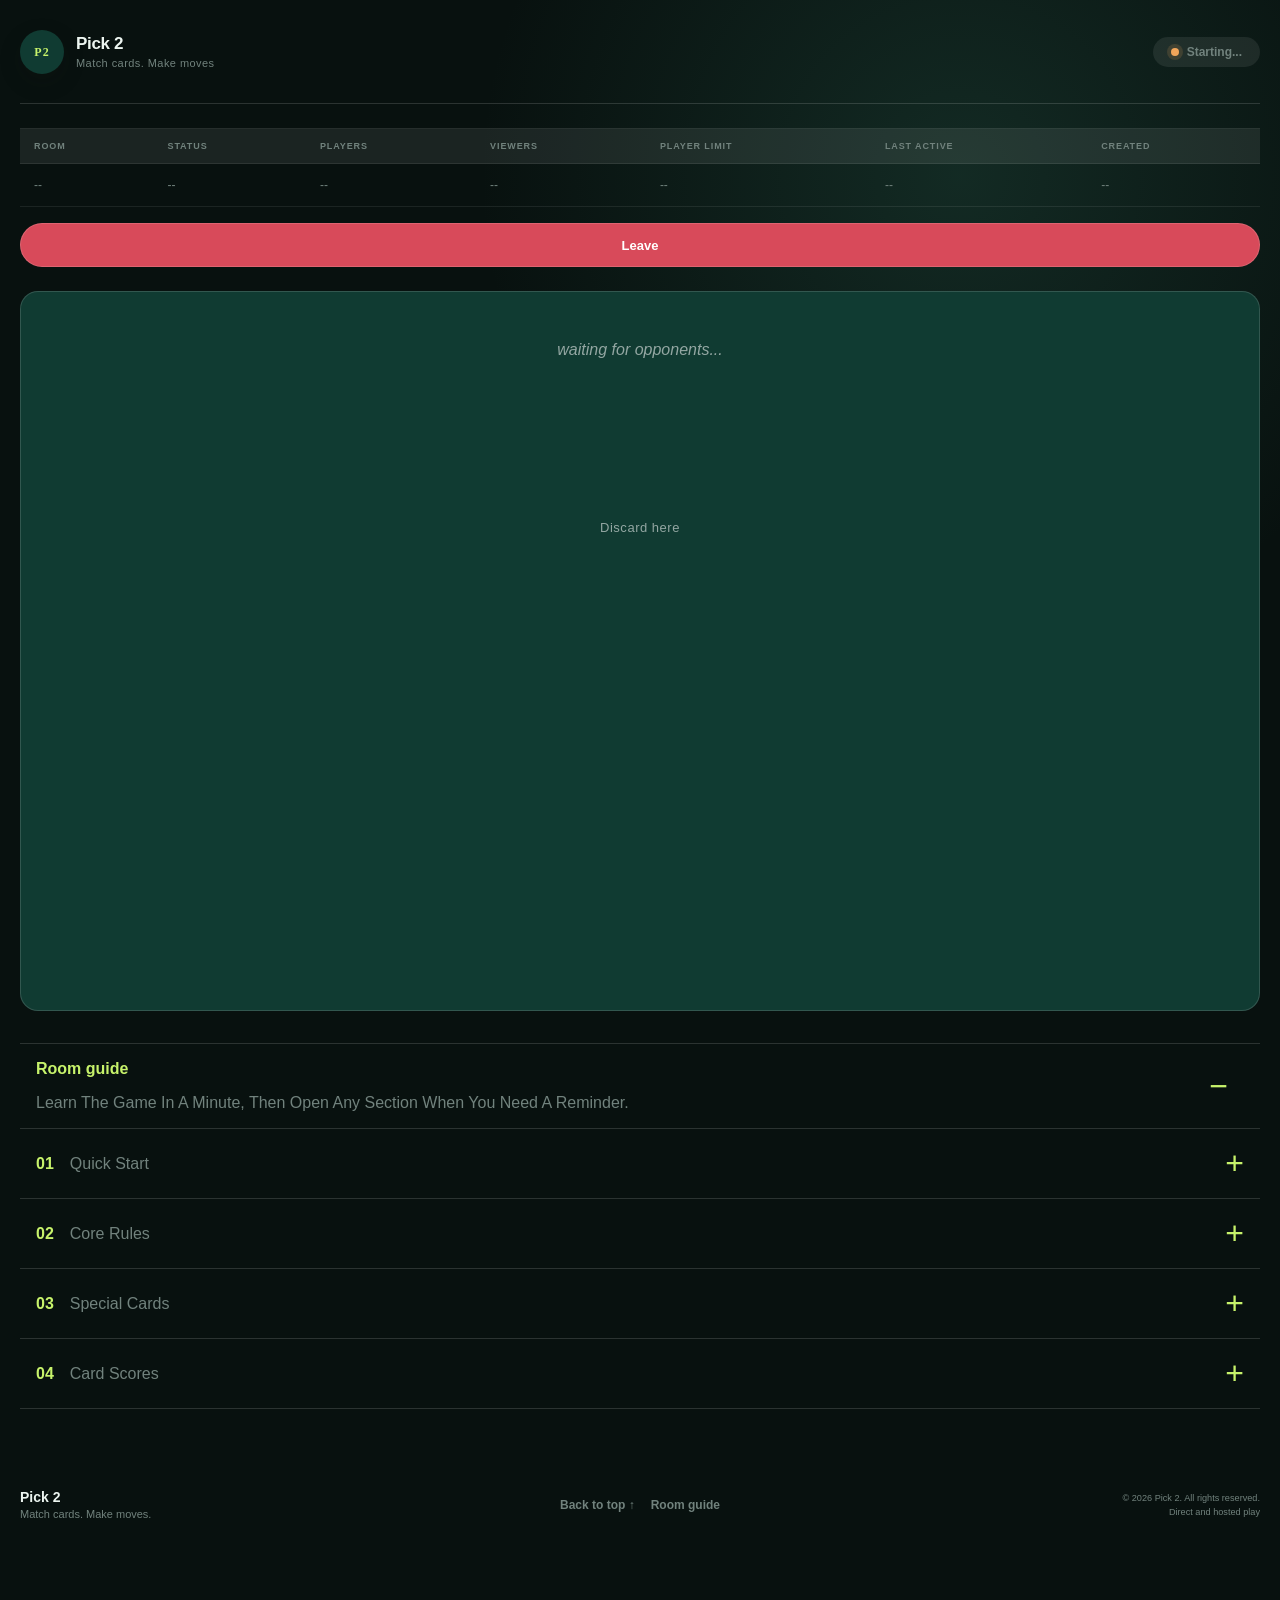
==== commit cd362019: "style adjustments" ====
--- a/room.html
+++ b/room.html
@@ -19,6 +19,7 @@
     <link rel="stylesheet" href="ui/styles/overlays.css">
 </head>
 <body data-page="room">
+
 <main class="site-shell">
     <header id="app-header">
         <h1>
@@ -34,7 +35,6 @@
             <span id="connection-status-label">Starting...</span>
         </aside>
     </header>
-
     <section id="room-view" aria-label="Room">
         <header id="room-header">
             <div class="table-container">
@@ -83,7 +83,6 @@
             </div>
         </article>
     </section>
-
     <details id="guide-section" open>
         <summary id="guide-header">
             <b>Room guide</b>
@@ -118,6 +117,7 @@
                     <article><b>Joker</b><span>Stacks or adds a four-card draw penalty.</span><div class="playing-card-area" id="jokers"></div></article>
                     <article><b>Ace of spades</b><span>Plays on any card and blocks a draw penalty.</span><div class="playing-card-area" id="ace-of-spades"></div></article>
                     <article><b>Seven of hearts</b><span>Ends the game immediately and triggers scoring.</span><div class="playing-card-area" id="seven-of-hearts"></div></article>
+                    <article><!--purposely empty for balance--></article>
                 </div>
             </details>
             <details>
@@ -140,13 +140,13 @@
                         <tr><td>Seven of hearts</td><td data-card-value="7" data-card-suit="hearts">30</td></tr>
                         <tr><td>Joker</td><td data-card-value="joker" data-card-suit="red">40</td></tr>
                         <tr><td>Ace of spades</td><td data-card-value="a" data-card-suit="spades">50</td></tr>
+                        <tr><td></td><!--purposely empty for balance--><td></td></tr>
                         </tbody>
                     </table>
                 </div>
             </details>
         </div>
     </details>
-
     <footer id="app-footer">
         <div id="app-footer-brand">
             <strong>Pick 2</strong>
@@ -174,7 +174,6 @@
         <button id="alert-ok-button">OK</button>
     </div>
 </aside>
-
 <aside id="countdown-dialog" class="dialog-overlay" aria-labelledby="countdown-title" aria-describedby="countdown-description" hidden>
     <div class="dialog-panel">
         <header>
@@ -185,7 +184,6 @@
         <button id="countdown-ok-button">OK</button>
     </div>
 </aside>
-
 <aside id="suit-selection-dialog" class="dialog-overlay"  aria-labelledby="suit-selection-title" aria-describedby="suit-selection-description" hidden>
     <div class="dialog-panel">
         <header>
@@ -205,7 +203,6 @@
         </footer>
     </div>
 </aside>
-
 <aside id="results-dialog" class="dialog-overlay" aria-labelledby="results-message" hidden>
     <div class="dialog-panel dialog-panel-large">
         <header>
--- a/ui/styles/base.css
+++ b/ui/styles/base.css
@@ -17,7 +17,7 @@
     --blue: dodgerblue;
     --orange: #f2a65a;
     --ink: #ecf5f0;
-    --white: #fbfffd;
+    --white: #ffffff;
     --cyan: #5de3df;
     --gold: gold;
 
--- a/ui/styles/room.css
+++ b/ui/styles/room.css
@@ -390,7 +390,6 @@
 }
 
 summary#guide-header {
-    gap:0;
     grid-template-areas: "header aside" "footer aside";
 }
 
@@ -426,19 +425,20 @@
 
 summary > span {
     color: var(--gray);
-    font-weight:bold;
     text-transform: capitalize;
 }
 
 summary:not(#guide-header) + div {
+    --line: rgba(255, 255, 255, .03);
     display: grid;
     grid-template-columns: 1fr;
-    border: 3px solid var(--black);
+    border: 3px solid var(--line);
 }
 
 summary + div > article {
-    display: grid;
-    border: 3px solid var(--black);
+    --line: rgba(255, 255, 255, .03);
+    display: grid;
+    border: 3px solid var(--line);
     padding: 1rem;
 }
 
@@ -451,6 +451,7 @@
     --table-cell-padding: 8px 12px;
     --table-border: 3px solid var(--black);
     --table-font-size: 13px;
+    background: var(--line);
 }
 
 @media (min-width: 721px) {
